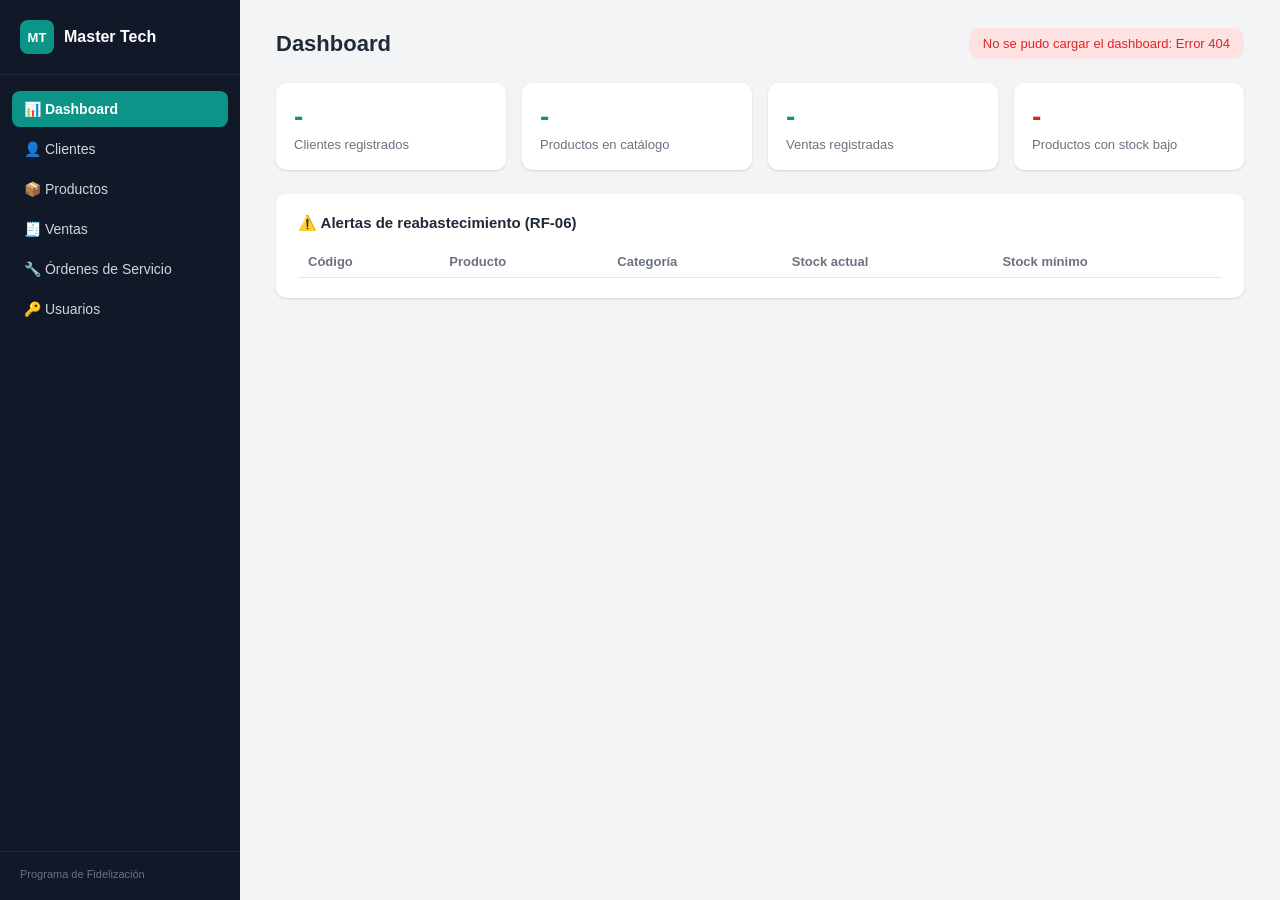
==== src/main/resources/static/index.html @ 66cfd707 "Prgrama de fidelizacion" ====
<!DOCTYPE html>
<html lang="es">
<head>
<meta charset="UTF-8">
<meta name="viewport" content="width=device-width, initial-scale=1.0">
<title>Master Tech · Sistema de Fidelización</title>
<link rel="stylesheet" href="css/estilos.css">
</head>
<body>

<div class="app">

  <!-- ===== Barra lateral ===== -->
  <aside class="barra-lateral">
    <div class="marca">
      <span class="marca-icono">MT</span>
      <span class="marca-texto">Master Tech</span>
    </div>

    <nav class="menu">
      <button class="menu-item activo" data-seccion="dashboard">📊 Dashboard</button>
      <button class="menu-item" data-seccion="clientes">👤 Clientes</button>
      <button class="menu-item" data-seccion="productos">📦 Productos</button>
      <button class="menu-item" data-seccion="ventas">🧾 Ventas</button>
      <button class="menu-item" data-seccion="ordenes">🔧 Órdenes de Servicio</button>
      <button class="menu-item" data-seccion="usuarios">🔑 Usuarios</button>
    </nav>

    <div class="pie-menu">Programa de Fidelización</div>
  </aside>

  <!-- ===== Contenido ===== -->
  <main class="contenido">

    <header class="encabezado">
      <h1 id="titulo-seccion">Dashboard</h1>
      <div id="mensaje-global" class="mensaje-global oculto"></div>
    </header>

    <!-- ---------- DASHBOARD ---------- -->
    <section id="seccion-dashboard" class="seccion">
      <div class="tarjetas">
        <div class="tarjeta">
          <span class="tarjeta-valor" id="dash-clientes">-</span>
          <span class="tarjeta-etiqueta">Clientes registrados</span>
        </div>
        <div class="tarjeta">
          <span class="tarjeta-valor" id="dash-productos">-</span>
          <span class="tarjeta-etiqueta">Productos en catálogo</span>
        </div>
        <div class="tarjeta">
          <span class="tarjeta-valor" id="dash-ventas">-</span>
          <span class="tarjeta-etiqueta">Ventas registradas</span>
        </div>
        <div class="tarjeta tarjeta-alerta">
          <span class="tarjeta-valor" id="dash-alertas">-</span>
          <span class="tarjeta-etiqueta">Productos con stock bajo</span>
        </div>
      </div>

      <div class="panel">
        <h2>⚠️ Alertas de reabastecimiento (RF-06)</h2>
        <div class="tabla-contenedor">
          <table>
            <thead>
              <tr><th>Código</th><th>Producto</th><th>Categoría</th><th>Stock actual</th><th>Stock mínimo</th></tr>
            </thead>
            <tbody id="tabla-alertas"></tbody>
          </table>
        </div>
      </div>
    </section>

    <!-- ---------- CLIENTES ---------- -->
    <section id="seccion-clientes" class="seccion oculto">
      <div class="grid-2">
        <div class="panel">
          <h2>Registrar / actualizar cliente</h2>
          <form id="form-cliente" class="formulario">
            <label>DNI / RUC
              <input type="text" id="cliente-dniRuc" required maxlength="20">
            </label>
            <label>Nombres completos
              <input type="text" id="cliente-nombres" required maxlength="150">
            </label>
            <label>Teléfono
              <input type="text" id="cliente-telefono" maxlength="20">
            </label>
            <label>Email
              <input type="email" id="cliente-email" maxlength="100">
            </label>
            <button type="submit" class="boton boton-primario">Guardar cliente</button>
          </form>
        </div>

        <div class="panel">
          <h2>🏆 Ranking de clientes frecuentes (CUS 8)</h2>
          <div class="tabla-contenedor">
            <table>
              <thead>
                <tr><th>#</th><th>Cliente</th><th>DNI/RUC</th><th>Puntos</th><th>Total comprado</th></tr>
              </thead>
              <tbody id="tabla-ranking"></tbody>
            </table>
          </div>
        </div>
      </div>

      <div class="panel">
        <h2>Clientes registrados</h2>
        <div class="tabla-contenedor">
          <table>
            <thead>
              <tr><th>DNI/RUC</th><th>Nombres</th><th>Teléfono</th><th>Email</th><th>Puntos</th></tr>
            </thead>
            <tbody id="tabla-clientes"></tbody>
          </table>
        </div>
      </div>
    </section>

    <!-- ---------- PRODUCTOS ---------- -->
    <section id="seccion-productos" class="seccion oculto">
      <div class="panel">
        <h2>Registrar producto</h2>
        <form id="form-producto" class="formulario formulario-linea">
          <label>Código
            <input type="text" id="producto-codigo" required maxlength="30">
          </label>
          <label>Nombre
            <input type="text" id="producto-nombre" required maxlength="150">
          </label>
          <label>Categoría
            <input type="text" id="producto-categoria" maxlength="50">
          </label>
          <label>Precio (S/)
            <input type="number" id="producto-precio" min="0" step="0.01" required>
          </label>
          <label>Stock inicial
            <input type="number" id="producto-stock" min="0" required>
          </label>
          <label>Stock mínimo
            <input type="number" id="producto-stockMinimo" min="0" placeholder="3">
          </label>
          <button type="submit" class="boton boton-primario">Guardar producto</button>
        </form>
      </div>

      <div class="panel">
        <h2>Catálogo de productos</h2>
        <div class="tabla-contenedor">
          <table>
            <thead>
              <tr><th>Código</th><th>Nombre</th><th>Categoría</th><th>Precio</th><th>Stock</th><th>Stock mín.</th><th>Estado</th></tr>
            </thead>
            <tbody id="tabla-productos"></tbody>
          </table>
        </div>
      </div>
    </section>

    <!-- ---------- VENTAS ---------- -->
    <section id="seccion-ventas" class="seccion oculto">
      <div class="panel">
        <h2>Registrar venta (CUS 1)</h2>
        <form id="form-venta" class="formulario">
          <div class="fila-formulario">
            <label>DNI/RUC del cliente
              <input type="text" id="venta-dniRuc" required maxlength="20">
            </label>
            <label>Usuario vendedor
              <select id="venta-vendedor" required></select>
            </label>
          </div>

          <h3>Productos de la venta</h3>
          <div id="lineas-venta" class="lineas-venta"></div>
          <button type="button" id="btn-agregar-linea" class="boton boton-secundario">+ Agregar producto</button>

          <button type="submit" class="boton boton-primario boton-ancho">Confirmar venta</button>
        </form>

        <div id="comprobante" class="comprobante oculto"></div>
      </div>

      <div class="panel">
        <h2>Reporte de ventas (CUS 7 / RF-07)</h2>
        <form id="form-reporte" class="formulario formulario-linea">
          <label>Tipo
            <select id="reporte-tipo">
              <option value="diario">Diario</option>
              <option value="mensual">Mensual</option>
            </select>
          </label>
          <label>Fecha de referencia
            <input type="date" id="reporte-fecha">
          </label>
          <label>Categoría (opcional)
            <input type="text" id="reporte-categoria" placeholder="Ej: Audio">
          </label>
          <button type="submit" class="boton boton-secundario">Generar reporte</button>
        </form>
        <div id="resultado-reporte" class="resultado-reporte"></div>
      </div>

      <div class="panel">
        <h2>Historial de ventas</h2>
        <div class="tabla-contenedor">
          <table>
            <thead>
              <tr><th>ID</th><th>Fecha</th><th>Cliente</th><th>Subtotal</th><th>Descuento</th><th>Total</th></tr>
            </thead>
            <tbody id="tabla-ventas"></tbody>
          </table>
        </div>
      </div>
    </section>

    <!-- ---------- ORDENES DE SERVICIO ---------- -->
    <section id="seccion-ordenes" class="seccion oculto">
      <div class="panel">
        <h2>Registrar orden de servicio técnico (CUS 4)</h2>
        <form id="form-orden" class="formulario formulario-linea">
          <label>DNI/RUC del cliente
            <input type="text" id="orden-dniRuc" required maxlength="20">
          </label>
          <label>Usuario técnico
            <select id="orden-tecnico" required></select>
          </label>
          <label>Dispositivo
            <input type="text" id="orden-dispositivo" required maxlength="150">
          </label>
          <label class="ancho-completo">Diagnóstico inicial
            <textarea id="orden-diagnostico" required rows="2"></textarea>
          </label>
          <button type="submit" class="boton boton-primario">Registrar orden</button>
        </form>
      </div>

      <div class="panel">
        <h2>Órdenes de servicio (CUS 5: actualizar estado)</h2>
        <div class="tabla-contenedor">
          <table>
            <thead>
              <tr><th>ID</th><th>Cliente</th><th>Técnico</th><th>Dispositivo</th><th>Estado (cambiar)</th><th>Costo</th><th>Ingreso</th></tr>
            </thead>
            <tbody id="tabla-ordenes"></tbody>
          </table>
        </div>
      </div>
    </section>

    <!-- ---------- USUARIOS ---------- -->
    <section id="seccion-usuarios" class="seccion oculto">
      <div class="panel">
        <h2>Registrar usuario del sistema</h2>
        <form id="form-usuario" class="formulario formulario-linea">
          <label>Nombre de usuario
            <input type="text" id="usuario-nombre" required maxlength="50">
          </label>
          <label>Contraseña
            <input type="password" id="usuario-contrasena" required maxlength="255">
          </label>
          <label>Rol
            <select id="usuario-rol">
              <option value="VENDEDOR">Vendedor</option>
              <option value="TECNICO">Técnico</option>
              <option value="ADMIN">Administrador</option>
            </select>
          </label>
          <button type="submit" class="boton boton-primario">Guardar usuario</button>
        </form>
      </div>

      <div class="panel">
        <h2>Usuarios registrados</h2>
        <div class="tabla-contenedor">
          <table>
            <thead><tr><th>ID</th><th>Usuario</th><th>Rol</th></tr></thead>
            <tbody id="tabla-usuarios"></tbody>
          </table>
        </div>
      </div>
    </section>

  </main>
</div>

<script src="js/api.js"></script>
<script src="js/dashboard.js"></script>
<script src="js/clientes.js"></script>
<script src="js/productos.js"></script>
<script src="js/ventas.js"></script>
<script src="js/ordenes.js"></script>
<script src="js/usuarios.js"></script>
<script src="js/app.js"></script>
</body>
</html>
---- src/main/resources/static/css/estilos.css ----
:root {
  --azul-oscuro: #111827;
  --azul-oscuro-2: #1f2937;
  --teal: #0d9488;
  --teal-claro: #14b8a6;
  --fondo: #f3f4f6;
  --blanco: #ffffff;
  --texto: #1f2937;
  --texto-suave: #6b7280;
  --borde: #e5e7eb;
  --rojo: #dc2626;
  --rojo-fondo: #fee2e2;
  --verde: #16a34a;
  --verde-fondo: #dcfce7;
  --radio: 10px;
  --sombra: 0 1px 3px rgba(0, 0, 0, 0.08), 0 1px 2px rgba(0, 0, 0, 0.06);
}

* { box-sizing: border-box; }

body {
  margin: 0;
  font-family: -apple-system, "Segoe UI", Roboto, Helvetica, Arial, sans-serif;
  background: var(--fondo);
  color: var(--texto);
}

.app {
  display: flex;
  min-height: 100vh;
}

/* ===== Barra lateral ===== */
.barra-lateral {
  width: 240px;
  flex-shrink: 0;
  background: var(--azul-oscuro);
  color: #d1d5db;
  display: flex;
  flex-direction: column;
  padding: 20px 0;
}

.marca {
  display: flex;
  align-items: center;
  gap: 10px;
  padding: 0 20px 20px;
  border-bottom: 1px solid var(--azul-oscuro-2);
  margin-bottom: 16px;
}

.marca-icono {
  background: var(--teal);
  color: white;
  font-weight: 700;
  font-size: 13px;
  width: 34px;
  height: 34px;
  border-radius: 8px;
  display: flex;
  align-items: center;
  justify-content: center;
}

.marca-texto {
  font-weight: 600;
  font-size: 16px;
  color: white;
}

.menu {
  display: flex;
  flex-direction: column;
  gap: 4px;
  padding: 0 12px;
  flex: 1;
}

.menu-item {
  text-align: left;
  background: transparent;
  border: none;
  color: #d1d5db;
  padding: 10px 12px;
  border-radius: 8px;
  font-size: 14px;
  cursor: pointer;
  transition: background 0.15s ease;
}

.menu-item:hover {
  background: var(--azul-oscuro-2);
}

.menu-item.activo {
  background: var(--teal);
  color: white;
  font-weight: 600;
}

.pie-menu {
  padding: 16px 20px 0;
  font-size: 11px;
  color: #6b7280;
  border-top: 1px solid var(--azul-oscuro-2);
}

/* ===== Contenido ===== */
.contenido {
  flex: 1;
  padding: 28px 36px;
  max-width: 1200px;
}

.encabezado {
  display: flex;
  align-items: center;
  justify-content: space-between;
  margin-bottom: 24px;
}

.encabezado h1 {
  margin: 0;
  font-size: 22px;
}

.mensaje-global {
  padding: 8px 14px;
  border-radius: var(--radio);
  font-size: 13px;
  font-weight: 500;
}

.mensaje-global.exito { background: var(--verde-fondo); color: var(--verde); }
.mensaje-global.error { background: var(--rojo-fondo); color: var(--rojo); }

.oculto { display: none !important; }

/* ===== Tarjetas del dashboard ===== */
.tarjetas {
  display: grid;
  grid-template-columns: repeat(4, 1fr);
  gap: 16px;
  margin-bottom: 24px;
}

.tarjeta {
  background: var(--blanco);
  border-radius: var(--radio);
  box-shadow: var(--sombra);
  padding: 18px;
  display: flex;
  flex-direction: column;
  gap: 4px;
}

.tarjeta-valor {
  font-size: 28px;
  font-weight: 700;
  color: var(--teal);
}

.tarjeta-alerta .tarjeta-valor {
  color: var(--rojo);
}

.tarjeta-etiqueta {
  font-size: 13px;
  color: var(--texto-suave);
}

/* ===== Paneles ===== */
.panel {
  background: var(--blanco);
  border-radius: var(--radio);
  box-shadow: var(--sombra);
  padding: 20px 22px;
  margin-bottom: 20px;
}

.panel h2 {
  font-size: 15px;
  margin: 0 0 14px;
}

.panel h3 {
  font-size: 13px;
  color: var(--texto-suave);
  margin: 14px 0 8px;
}

.grid-2 {
  display: grid;
  grid-template-columns: 1fr 1fr;
  gap: 20px;
}

/* ===== Formularios ===== */
.formulario {
  display: flex;
  flex-direction: column;
  gap: 14px;
}

.formulario-linea {
  display: grid;
  grid-template-columns: repeat(auto-fit, minmax(160px, 1fr));
  gap: 14px;
  align-items: end;
}

.fila-formulario {
  display: grid;
  grid-template-columns: 1fr 1fr;
  gap: 14px;
}

.formulario label {
  display: flex;
  flex-direction: column;
  gap: 6px;
  font-size: 13px;
  color: var(--texto-suave);
}

.formulario .ancho-completo {
  grid-column: 1 / -1;
}

input, select, textarea {
  padding: 9px 11px;
  border: 1px solid var(--borde);
  border-radius: 8px;
  font-size: 14px;
  font-family: inherit;
  color: var(--texto);
}

input:focus, select:focus, textarea:focus {
  outline: none;
  border-color: var(--teal);
}

.boton {
  border: none;
  border-radius: 8px;
  padding: 10px 16px;
  font-size: 14px;
  font-weight: 600;
  cursor: pointer;
  transition: opacity 0.15s ease;
}

.boton:hover { opacity: 0.9; }

.boton-primario {
  background: var(--teal);
  color: white;
  align-self: flex-start;
}

.boton-secundario {
  background: var(--azul-oscuro-2);
  color: white;
  align-self: flex-start;
}

.boton-ancho { width: 100%; margin-top: 6px; }

.boton-pequeno {
  padding: 5px 10px;
  font-size: 12px;
  border-radius: 6px;
}

/* ===== Líneas de venta (carrito) ===== */
.lineas-venta {
  display: flex;
  flex-direction: column;
  gap: 8px;
}

.linea-venta {
  display: grid;
  grid-template-columns: 2fr 1fr auto;
  gap: 10px;
  align-items: center;
}

.linea-venta .boton-quitar {
  background: var(--rojo-fondo);
  color: var(--rojo);
  border: none;
  border-radius: 6px;
  padding: 8px 10px;
  cursor: pointer;
  font-size: 12px;
}

/* ===== Tablas ===== */
.tabla-contenedor {
  overflow-x: auto;
}

table {
  width: 100%;
  border-collapse: collapse;
  font-size: 13px;
}

thead th {
  text-align: left;
  color: var(--texto-suave);
  font-weight: 600;
  border-bottom: 1px solid var(--borde);
  padding: 8px 10px;
  white-space: nowrap;
}

tbody td {
  padding: 9px 10px;
  border-bottom: 1px solid var(--borde);
  vertical-align: middle;
}

tbody tr:last-child td { border-bottom: none; }

.etiqueta {
  display: inline-block;
  padding: 3px 9px;
  border-radius: 999px;
  font-size: 11px;
  font-weight: 600;
}

.etiqueta-ok { background: var(--verde-fondo); color: var(--verde); }
.etiqueta-alerta { background: var(--rojo-fondo); color: var(--rojo); }

/* ===== Comprobante y reporte ===== */
.comprobante {
  margin-top: 16px;
  border: 1px dashed var(--teal);
  border-radius: var(--radio);
  padding: 16px;
  background: #f0fdfa;
  font-size: 13px;
}

.comprobante h3 { margin-top: 0; }

.resultado-reporte {
  margin-top: 12px;
  font-size: 14px;
}

.resultado-reporte strong { color: var(--teal); }

@media (max-width: 900px) {
  .grid-2 { grid-template-columns: 1fr; }
  .tarjetas { grid-template-columns: repeat(2, 1fr); }
  .fila-formulario { grid-template-columns: 1fr; }
}
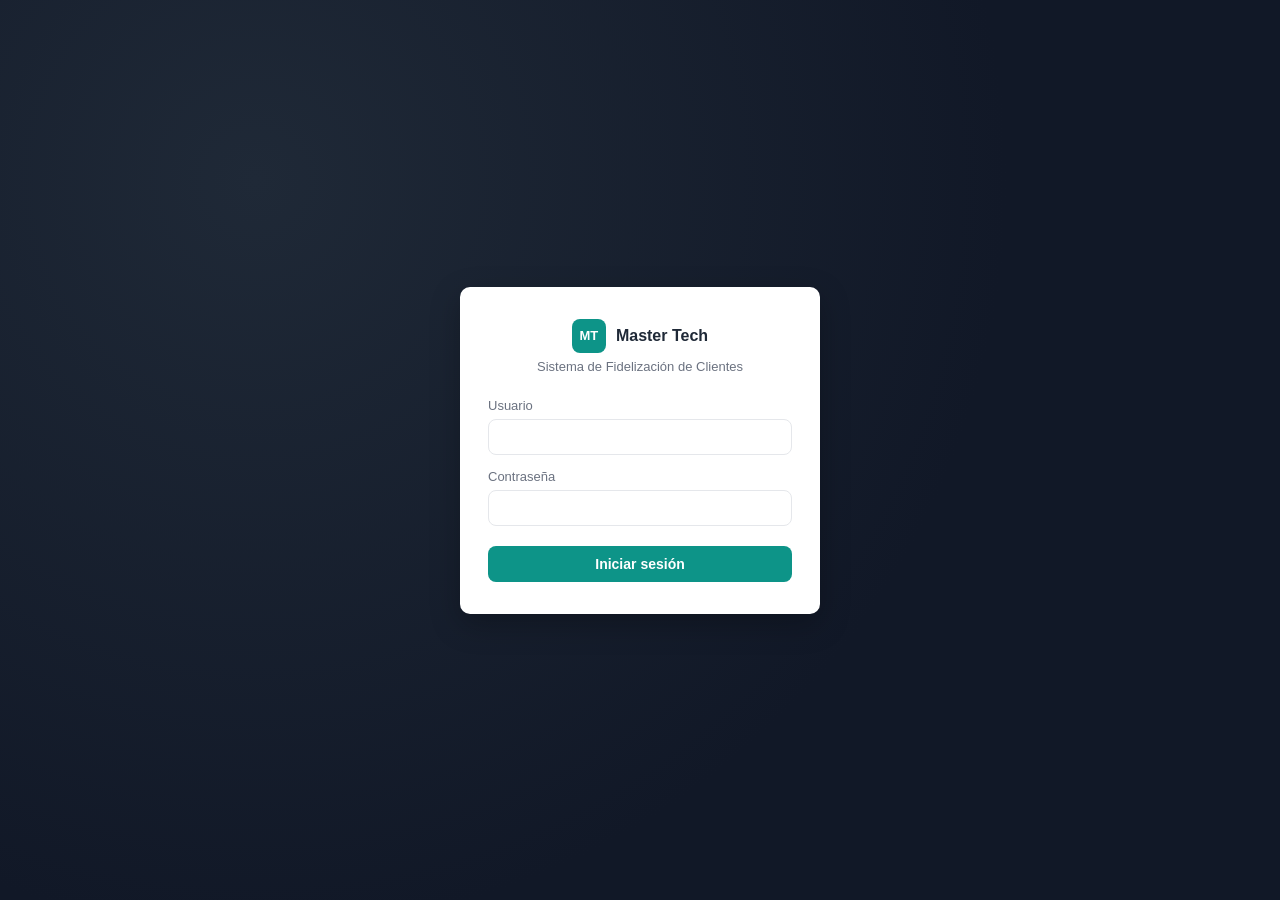
==== commit f6970888: "Se agrego la vista Login segun su rol correspondiente." ====
--- a/src/main/resources/static/index.html
+++ b/src/main/resources/static/index.html
@@ -1,10 +1,10 @@
 <!DOCTYPE html>
 <html lang="es">
 <head>
-<meta charset="UTF-8">
-<meta name="viewport" content="width=device-width, initial-scale=1.0">
-<title>Master Tech · Sistema de Fidelización</title>
-<link rel="stylesheet" href="css/estilos.css">
+  <meta charset="UTF-8">
+  <meta name="viewport" content="width=device-width, initial-scale=1.0">
+  <title>Master Tech · Sistema de Fidelización</title>
+  <link rel="stylesheet" href="css/estilos.css">
 </head>
 <body>
 
@@ -26,7 +26,11 @@
       <button class="menu-item" data-seccion="usuarios">🔑 Usuarios</button>
     </nav>
 
-    <div class="pie-menu">Programa de Fidelización</div>
+    <div class="pie-menu">
+      <div id="sesion-info" class="sesion-info"></div>
+      <button id="btn-logout" class="boton-logout">Cerrar sesión</button>
+      <div class="pie-menu-marca">Programa de Fidelización</div>
+    </div>
   </aside>
 
   <!-- ===== Contenido ===== -->
@@ -63,7 +67,7 @@
         <div class="tabla-contenedor">
           <table>
             <thead>
-              <tr><th>Código</th><th>Producto</th><th>Categoría</th><th>Stock actual</th><th>Stock mínimo</th></tr>
+            <tr><th>Código</th><th>Producto</th><th>Categoría</th><th>Stock actual</th><th>Stock mínimo</th></tr>
             </thead>
             <tbody id="tabla-alertas"></tbody>
           </table>
@@ -98,7 +102,7 @@
           <div class="tabla-contenedor">
             <table>
               <thead>
-                <tr><th>#</th><th>Cliente</th><th>DNI/RUC</th><th>Puntos</th><th>Total comprado</th></tr>
+              <tr><th>#</th><th>Cliente</th><th>DNI/RUC</th><th>Puntos</th><th>Total comprado</th></tr>
               </thead>
               <tbody id="tabla-ranking"></tbody>
             </table>
@@ -111,7 +115,7 @@
         <div class="tabla-contenedor">
           <table>
             <thead>
-              <tr><th>DNI/RUC</th><th>Nombres</th><th>Teléfono</th><th>Email</th><th>Puntos</th></tr>
+            <tr><th>DNI/RUC</th><th>Nombres</th><th>Teléfono</th><th>Email</th><th>Puntos</th></tr>
             </thead>
             <tbody id="tabla-clientes"></tbody>
           </table>
@@ -151,7 +155,7 @@
         <div class="tabla-contenedor">
           <table>
             <thead>
-              <tr><th>Código</th><th>Nombre</th><th>Categoría</th><th>Precio</th><th>Stock</th><th>Stock mín.</th><th>Estado</th></tr>
+            <tr><th>Código</th><th>Nombre</th><th>Categoría</th><th>Precio</th><th>Stock</th><th>Stock mín.</th><th>Estado</th></tr>
             </thead>
             <tbody id="tabla-productos"></tbody>
           </table>
@@ -208,7 +212,7 @@
         <div class="tabla-contenedor">
           <table>
             <thead>
-              <tr><th>ID</th><th>Fecha</th><th>Cliente</th><th>Subtotal</th><th>Descuento</th><th>Total</th></tr>
+            <tr><th>ID</th><th>Fecha</th><th>Cliente</th><th>Subtotal</th><th>Descuento</th><th>Total</th></tr>
             </thead>
             <tbody id="tabla-ventas"></tbody>
           </table>
@@ -242,7 +246,7 @@
         <div class="tabla-contenedor">
           <table>
             <thead>
-              <tr><th>ID</th><th>Cliente</th><th>Técnico</th><th>Dispositivo</th><th>Estado (cambiar)</th><th>Costo</th><th>Ingreso</th></tr>
+            <tr><th>ID</th><th>Cliente</th><th>Técnico</th><th>Dispositivo</th><th>Estado (cambiar)</th><th>Costo</th><th>Ingreso</th></tr>
             </thead>
             <tbody id="tabla-ordenes"></tbody>
           </table>
@@ -280,6 +284,18 @@
             <tbody id="tabla-usuarios"></tbody>
           </table>
         </div>
+      </div>
+    </section>
+
+    <!--GESTIÓN DE PUNTOS--->
+    <section id="seccion-puntos" class="seccion oculto">
+      <div class="panel">
+        <h2>Canjear puntos por productos</h2>
+        <form>
+          <label>
+
+          </label>
+        </form>
       </div>
     </section>
 
@@ -293,6 +309,7 @@
 <script src="js/ventas.js"></script>
 <script src="js/ordenes.js"></script>
 <script src="js/usuarios.js"></script>
+<script src="js/auth.js"></script>
 <script src="js/app.js"></script>
 </body>
 </html>
--- a/src/main/resources/static/css/estilos.css
+++ b/src/main/resources/static/css/estilos.css
@@ -106,6 +106,44 @@
   border-top: 1px solid var(--azul-oscuro-2);
 }
 
+.sesion-info {
+  font-size: 13px;
+  color: white;
+  margin-bottom: 10px;
+  display: flex;
+  flex-direction: column;
+  gap: 2px;
+}
+
+.sesion-rol {
+  font-size: 11px;
+  color: var(--teal-claro);
+  font-weight: 600;
+}
+
+.boton-logout {
+  width: 100%;
+  background: var(--azul-oscuro-2);
+  color: #d1d5db;
+  border: none;
+  border-radius: 8px;
+  padding: 8px 10px;
+  font-size: 12px;
+  font-weight: 600;
+  cursor: pointer;
+  transition: background 0.15s ease;
+  margin-bottom: 10px;
+}
+
+.boton-logout:hover {
+  background: var(--rojo);
+  color: white;
+}
+
+.pie-menu-marca {
+  padding-top: 4px;
+}
+
 /* ===== Contenido ===== */
 .contenido {
   flex: 1;
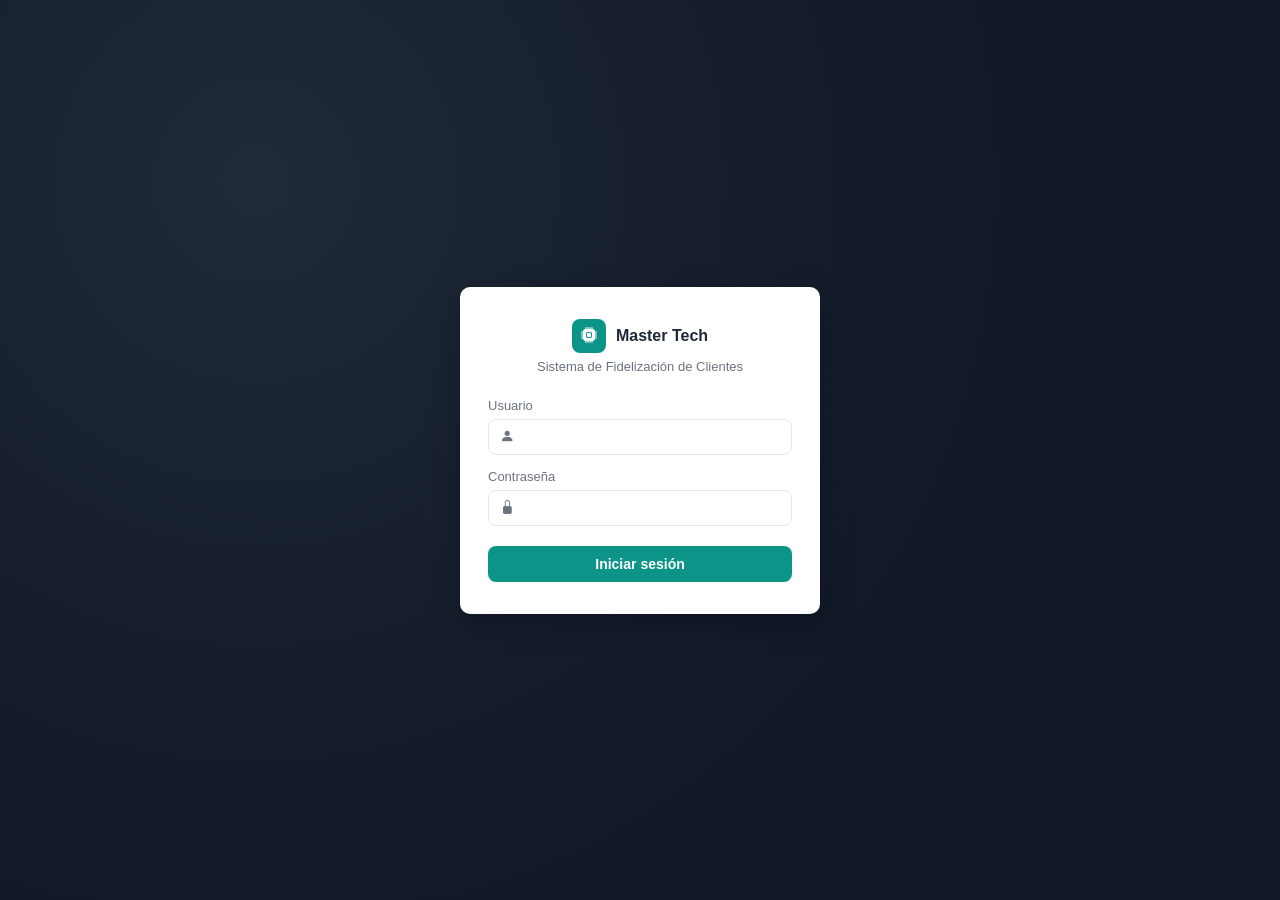
==== commit bed8ca39: "Ultimos Ajustes (Categorias)" ====
--- a/src/main/resources/static/index.html
+++ b/src/main/resources/static/index.html
@@ -5,6 +5,7 @@
   <meta name="viewport" content="width=device-width, initial-scale=1.0">
   <title>Master Tech · Sistema de Fidelización</title>
   <link rel="stylesheet" href="css/estilos.css">
+  <link rel="stylesheet" href="https://cdn.jsdelivr.net/npm/bootstrap-icons@1.11.3/font/bootstrap-icons.min.css">
 </head>
 <body>
 
@@ -13,17 +14,18 @@
   <!-- ===== Barra lateral ===== -->
   <aside class="barra-lateral">
     <div class="marca">
-      <span class="marca-icono">MT</span>
+      <i class="bi bi-cpu-fill"></i>
       <span class="marca-texto">Master Tech</span>
     </div>
 
     <nav class="menu">
-      <button class="menu-item activo" data-seccion="dashboard">📊 Dashboard</button>
-      <button class="menu-item" data-seccion="clientes">👤 Clientes</button>
-      <button class="menu-item" data-seccion="productos">📦 Productos</button>
-      <button class="menu-item" data-seccion="ventas">🧾 Ventas</button>
-      <button class="menu-item" data-seccion="ordenes">🔧 Órdenes de Servicio</button>
-      <button class="menu-item" data-seccion="usuarios">🔑 Usuarios</button>
+      <button class="menu-item activo" data-seccion="dashboard"><i class="bi bi-bar-chart-line-fill"></i> Dashboard</button>
+      <button class="menu-item" data-seccion="clientes"><i class="bi bi-people-fill"></i> Clientes</button>
+      <button class="menu-item" data-seccion="productos"><i class="bi bi-box-seam-fill"></i> Productos</button>
+      <button class="menu-item" data-seccion="ventas"><i class="bi bi-receipt"></i> Ventas</button>
+      <button class="menu-item" data-seccion="ordenes"><i class="bi bi-tools"></i> Órdenes de Servicio</button>
+      <button class="menu-item" data-seccion="usuarios"><i class="bi bi-key-fill"></i> Usuarios</button>
+      <button class="menu-item" data-seccion="puntos"><i class="bi bi-trophy-fill"></i> Gestión de Puntos</button>
     </nav>
 
     <div class="pie-menu">
@@ -63,7 +65,7 @@
       </div>
 
       <div class="panel">
-        <h2>⚠️ Alertas de reabastecimiento (RF-06)</h2>
+        <h2><i class="bi bi-exclamation-triangle-fill icono-alerta"></i> Alertas de reabastecimiento</h2>
         <div class="tabla-contenedor">
           <table>
             <thead>
@@ -98,7 +100,7 @@
         </div>
 
         <div class="panel">
-          <h2>🏆 Ranking de clientes frecuentes (CUS 8)</h2>
+          <h2><i class="bi bi-trophy-fill icono-alerta"></i> Ranking de clientes frecuentes</h2>
           <div class="tabla-contenedor">
             <table>
               <thead>
@@ -135,7 +137,11 @@
             <input type="text" id="producto-nombre" required maxlength="150">
           </label>
           <label>Categoría
-            <input type="text" id="producto-categoria" maxlength="50">
+            <select id="producto-categoria-select">
+              <option value=""></option>
+              <option value="__nueva__">+ Agregar nueva categoría...</option>
+            </select>
+            <input type="text" id="producto-categoria-nueva" maxlength="50" placeholder="Escribe la nueva categoría" class="oculto">
           </label>
           <label>Precio (S/)
             <input type="number" id="producto-precio" min="0" step="0.01" required>
@@ -291,10 +297,16 @@
     <section id="seccion-puntos" class="seccion oculto">
       <div class="panel">
         <h2>Canjear puntos por productos</h2>
-        <form>
-          <label>
-
-          </label>
+        <form id="form-canje" class="formulario">
+          <label> DNI del Cliente
+            <input type="text" id="canje-dni" required maxlength="20" placeholder="Ingrese el DNI del cliente">
+          </label>
+          <label>Producto a Canjear
+            <select id="canje-producto" required>
+              <option value="">-- Seleccione un producto de fidelización --</option>
+            </select>
+          </label>
+          <button type="submit" class="boton boton-primario">Confirmar Canje</button>
         </form>
       </div>
     </section>
@@ -309,7 +321,9 @@
 <script src="js/ventas.js"></script>
 <script src="js/ordenes.js"></script>
 <script src="js/usuarios.js"></script>
+<script src="js/puntos.js"></script>
 <script src="js/auth.js"></script>
 <script src="js/app.js"></script>
+
 </body>
 </html>
--- a/src/main/resources/static/css/estilos.css
+++ b/src/main/resources/static/css/estilos.css
@@ -392,6 +392,29 @@
   font-size: 14px;
 }
 
+.marca-icono {
+  font-size: 16px;
+}
+
+.menu-item {
+  display: flex;
+  align-items: center;
+  gap: 10px;
+}
+.menu-item i {
+  font-size: 16px;
+  width: 18px;
+  text-align: center;
+  flex-shrink: 0;
+}
+
+.icono-alerta {
+  color: #f59e0b;
+}
+.icono-exito {
+  color: var(--verde);
+}
+
 .resultado-reporte strong { color: var(--teal); }
 
 @media (max-width: 900px) {
